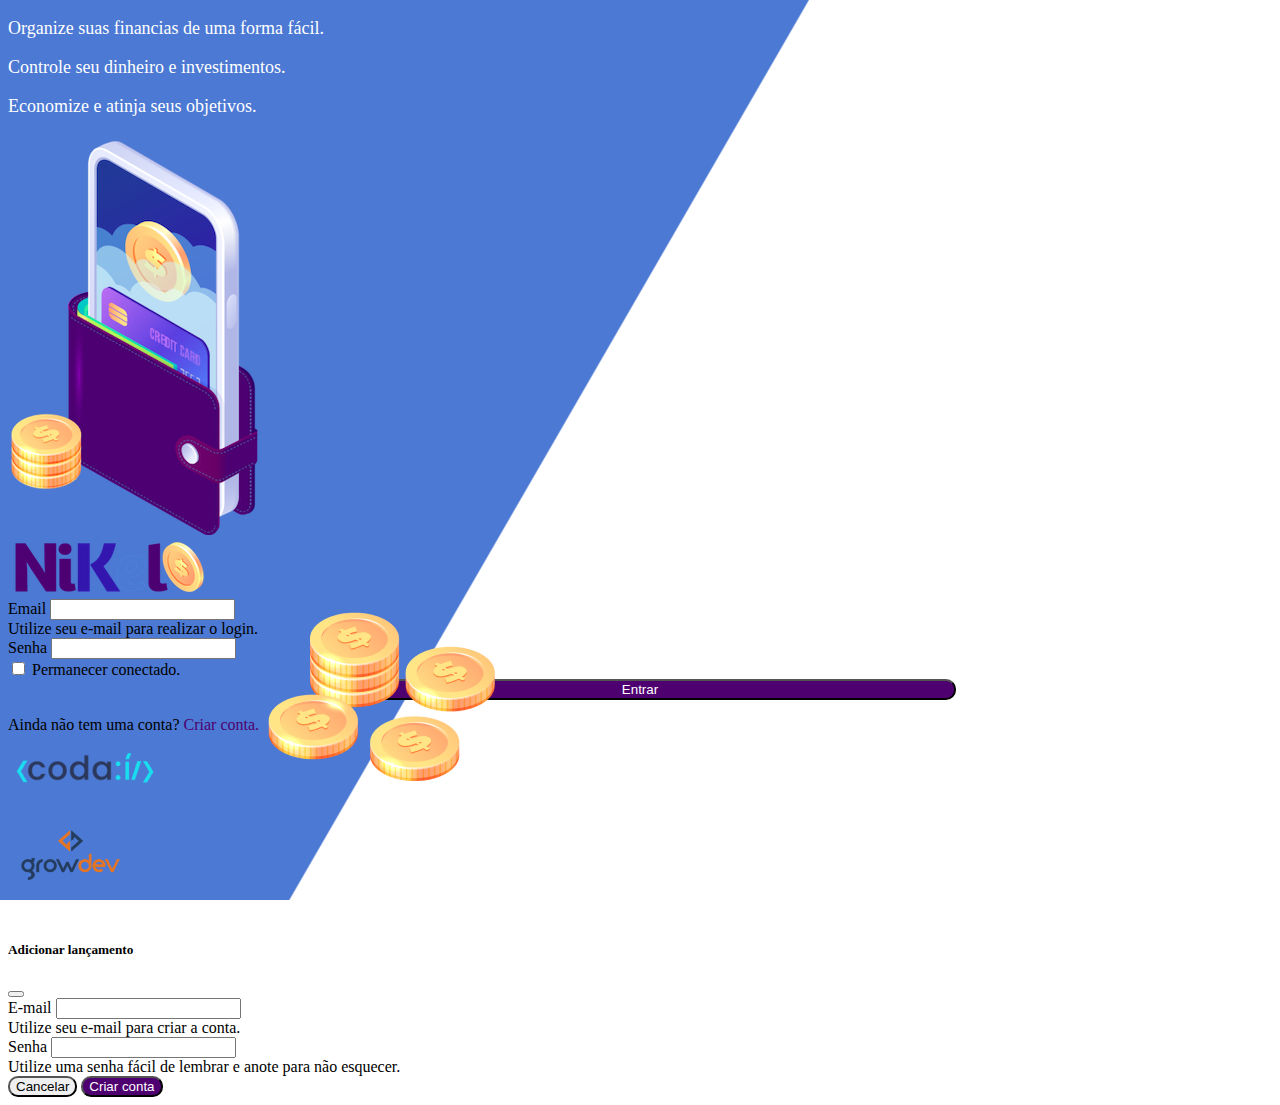
==== index.html @ d643f1ff "Initial commit" ====
<!DOCTYPE html>
<html lang="pt">
<head>
    <meta charset="UTF-8">
    <meta name="viewport" content="width=device-width, initial-scale=1.0">
    <title>Nikel</title>
    <link href="https://cdn.jsdelivr.net/npm/bootstrap@5.3.2/dist/css/bootstrap.min.css" rel="stylesheet" integrity="sha384-T3c6CoIi6uLrA9TneNEoa7RxnatzjcDSCmG1MXxSR1GAsXEV/Dwwykc2MPK8M2HN" crossorigin="anonymous">
    <link rel="stylesheet" href="./CSS/styles.css">
</head>
<body id="login">
    <main>
        <div class="container">
            <div class="row vh-100">
                <div class="col d-flex justify-content-center my-5 flex-column">
                    <div class="text-login">
                        <p>Organize suas financias de uma forma fácil.</p>
                        <p>Controle seu dinheiro e investimentos.</p>
                        <p>Economize e atinja seus objetivos.</p>
                    </div>
                    <div class="text-center">
                        <img src="./assets/images/pocket.png" alt="image pocket" class="image-fluid" srcset="">
                        <img src="./assets/images/coins.png" alt="image coins" class="mage-fluid d-none d-md-inline coins" srcset="">
                    </div>
                </div>
                <div class="col d-flex justify-content-center my-5 flex-column">
                    <div class="container">
                        <div class="row">
                            <div class="col">
                                <div class="text-center mb-3">
                                    <img src="./assets/images/nikel-logo.png" alt="logo nikel" class="image-fluid" srcset="">
                                </div>
                            </div>
                        </div>
                        <div class="row">
                            <div class="col">
                                <form>
                                    <div class="mb-3">
                                      <label for="exampleInputEmail1" class="form-label">Email</label>
                                      <input type="email" class="form-control" id="exampleInputEmail1" aria-describedby="emailHelp">
                                      <div id="emailHelp" class="form-text">Utilize seu e-mail para realizar o login.</div>
                                    </div>
                                    <div class="mb-3">
                                      <label for="exampleInputPassword1" class="form-label">Senha</label>
                                      <input type="password" class="form-control" id="exampleInputPassword1">
                                    </div>
                                    <div class="mb-3 form-check">
                                      <input type="checkbox" class="form-check-input" id="exampleCheck1">
                                      <label class="form-check-label" for="exampleCheck1">Permanecer conectado.</label>
                                    </div>
                                    <button type="submit" class="btn button-login">Entrar</button>
                                </form>
                            </div>
                        </div>
                        <div class="row">
                            <div class="col">
                                <p class="text-center mt-2 form-text" data-bs-toggle="modal"
                                    data-bs-target="#exampleModal">Ainda não tem uma conta? <span class="link-default">Criar 
                                        conta.</span></p>
                            </div>
                        </div>
                        <div class="row">
                            <div class="col">
                                <div class="text-center mt-5">
                                    <img src="./assets/images/codai-logo.png" alt="" srcset="">
                                </div>
                            </div>
                        </div>
                        <div class="row">
                            <div class="col">
                                <div class="text-center">
                                    <img src="./assets/images/growdev-logo.png" alt="" srcset="">
                                </div>
                            </div>
                        </div>
                    </div>
                </div>
            </div>
        </div>
              
         <!-- Modal -->
         <div class="modal fade" id="register-modal" tabindex="-1" aria-labelledby="exampleModalLabel" aria-hidden="true">
            <div class="modal-dialog">
              <div class="modal-content">
                <div class="modal-header">
                  <h5 class="modal-title" id="exampleModalLabel">Adicionar lançamento</h5>
                  <button type="button" class="btn-close" data-bs-dismiss="modal" aria-label="Close"></button>
                </div>
                <form id="create-form">
                     <div class="modal-body">
        
                            <div class="mb-3">
                                <label for="email-create-input" class="form-label">E-mail</label>
                                <input type="email" class="form-control" id="email-create-input" 
                                aria-describedby="emailHelp">
                                <div id="emailHelp" class="form-text">Utilize seu e-mail para criar a conta.
                                </div>
                            </div>
                            <div class="mb-3">
                                <label for="password-create-input" class="form-label">Senha</label>
                                <input type="password" class="form-control" id="password-create-input">
                                 <div id="emailHelp" class="form-text">Utilize uma senha fácil de lembrar e 
                                    anote para não esquecer.
                                </div>
                            </div>
                        </div>
                     <div class="modal-footer">
                            <button type="button" class="btn btn-secondary button-cancel" 
                                data-bs-dismiss="modal">Cancelar</button>
                            <button type="button" class="btn button-default">Criar conta</button>
                     </div>
                </form>
              </div>
            </div>
          </div>
    </main>
    <script src="https://cdn.jsdelivr.net/npm/bootstrap@5.1.3/dist/js/bootstrap.bundle.min.js" integrity="sha384-ka7Sk0Gln4gmtz2MlQnikT1wXgYsOg+OMhuP+IlRH9sENBO0LRn5q+8nbTov4+1p" crossorigin="anonymous"></script>
</body>
</html>
---- CSS/styles.css ----
#login {
    background: linear-gradient(120deg, #4c79d3 44.9%, #ffffff 45%) no-repeat fixed;
}

#app {
    background: linear-gradient(120deg, #ffffff 44.9%, #4c79d3 45%) no-repeat fixed; 
}

header {
    border-bottom: 1px solid #bebcbc;
    padding: 5px;
    background-color: #ffffff;
}

.color-primary {
    color: #4e0070;
}

.color-secondary {
    color: #4c79d3;
}

.icon-detail {
    font-size: 50px;
    margin-right: 10px;
    vertical-align: middle;
}


.text-login {
    color: #ffffff;
    font-size: 18px;
    font-weight: 500;
}

.coins {
    position:absolute;
    bottom: 100px;
}

.button-login {
    border-radius: 10px;
    background-color: #4e0070;
    color: #ffffff;
    width: 50%;
    margin: 0 25%;
}

.button-login:hover, .button-default:hover {
    background: #4c79d3;
    color: #ffffff;
}

.button-default {
    border-radius: 10px;
    background: #4e0070;
    color: #ffffff;
}

.link-default {
    color: #4e0070;
    cursor: pointer;
}

.button-cancel {
    border-radius: 10px;
}

.button-float {
    border-radius: 100%;
    height: 60px;
    width: 60px;
    position: fixed;
    padding: 0 !important;
    bottom: 1rem;
    right: 2rem;
    font-size: 35px;
    border: 2px solid #4e0070;
    background-color: #4e0070;
    color: #ffffff;
}

.button-float:hover {
    border: 2px solid #4c79d3;
    background-color: #ffffff;
    color: #4c79d3;
}

.link-default:hover {
    color: #4c79d3;
}

.info {
    background-color: #ffffff;
    border-radius: 20px 20px 0px 0px;
    padding: 20px 0px 0px 0px;
}
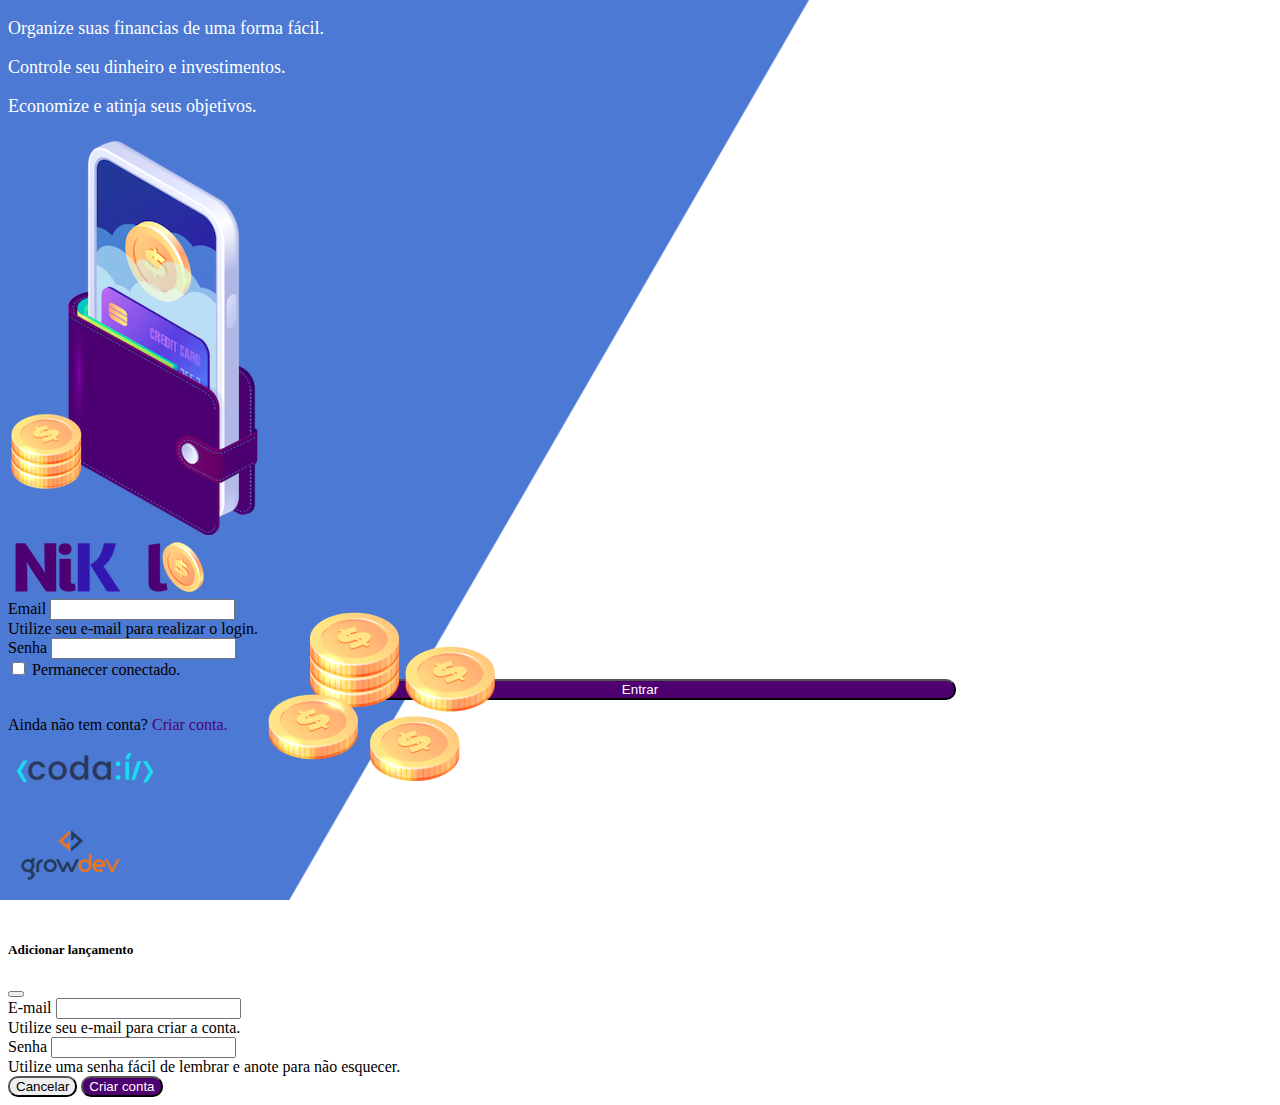
==== commit a02e362e: "Corrigir o modal" ====
--- a/index.html
+++ b/index.html
@@ -36,7 +36,8 @@
                                 <form>
                                     <div class="mb-3">
                                       <label for="exampleInputEmail1" class="form-label">Email</label>
-                                      <input type="email" class="form-control" id="exampleInputEmail1" aria-describedby="emailHelp">
+                                      <input type="email" class="form-control" 
+                                      id="exampleInputEmail1" aria-describedby="emailHelp">
                                       <div id="emailHelp" class="form-text">Utilize seu e-mail para realizar o login.</div>
                                     </div>
                                     <div class="mb-3">
@@ -53,9 +54,9 @@
                         </div>
                         <div class="row">
                             <div class="col">
-                                <p class="text-center mt-2 form-text" data-bs-toggle="modal"
-                                    data-bs-target="#exampleModal">Ainda não tem uma conta? <span class="link-default">Criar 
-                                        conta.</span></p>
+                                <p id="link-conta" class="text-center mt-2 form-text" data-bs-toggle="modal"
+                                    data-bs-target="#register-modal">Ainda não tem conta? <span
+                                        class="link-default">Criar conta.</span></p>
                             </div>
                         </div>
                         <div class="row">
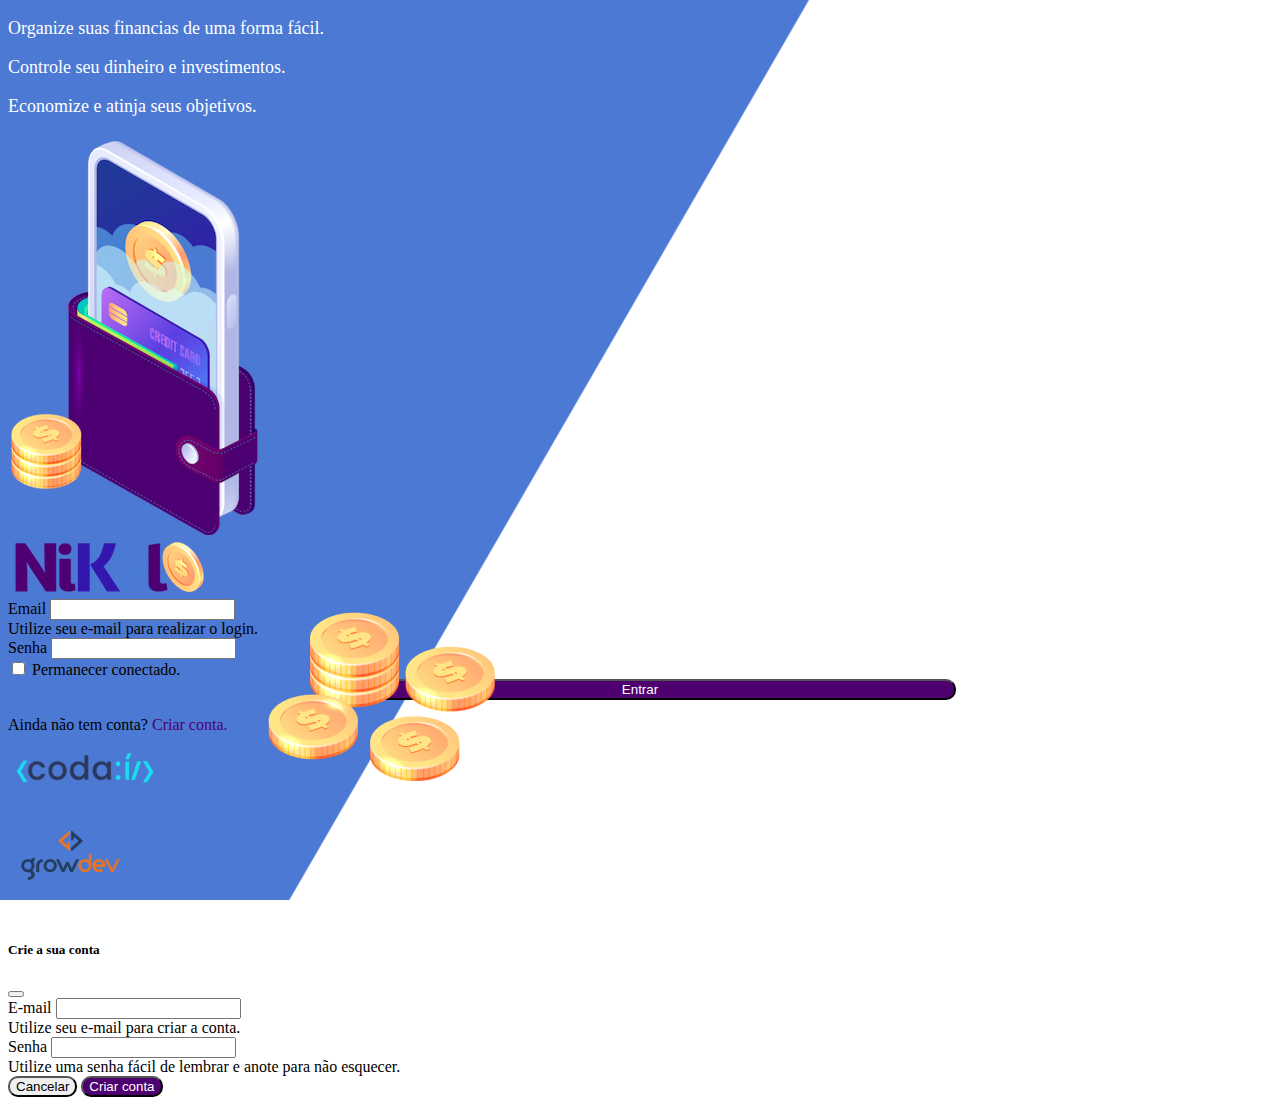
==== commit 1768b0c8: "Ajustar o texto do modal" ====
--- a/index.html
+++ b/index.html
@@ -83,7 +83,7 @@
             <div class="modal-dialog">
               <div class="modal-content">
                 <div class="modal-header">
-                  <h5 class="modal-title" id="exampleModalLabel">Adicionar lançamento</h5>
+                  <h5 class="modal-title" id="exampleModalLabel">Crie a  sua conta</h5>
                   <button type="button" class="btn-close" data-bs-dismiss="modal" aria-label="Close"></button>
                 </div>
                 <form id="create-form">
